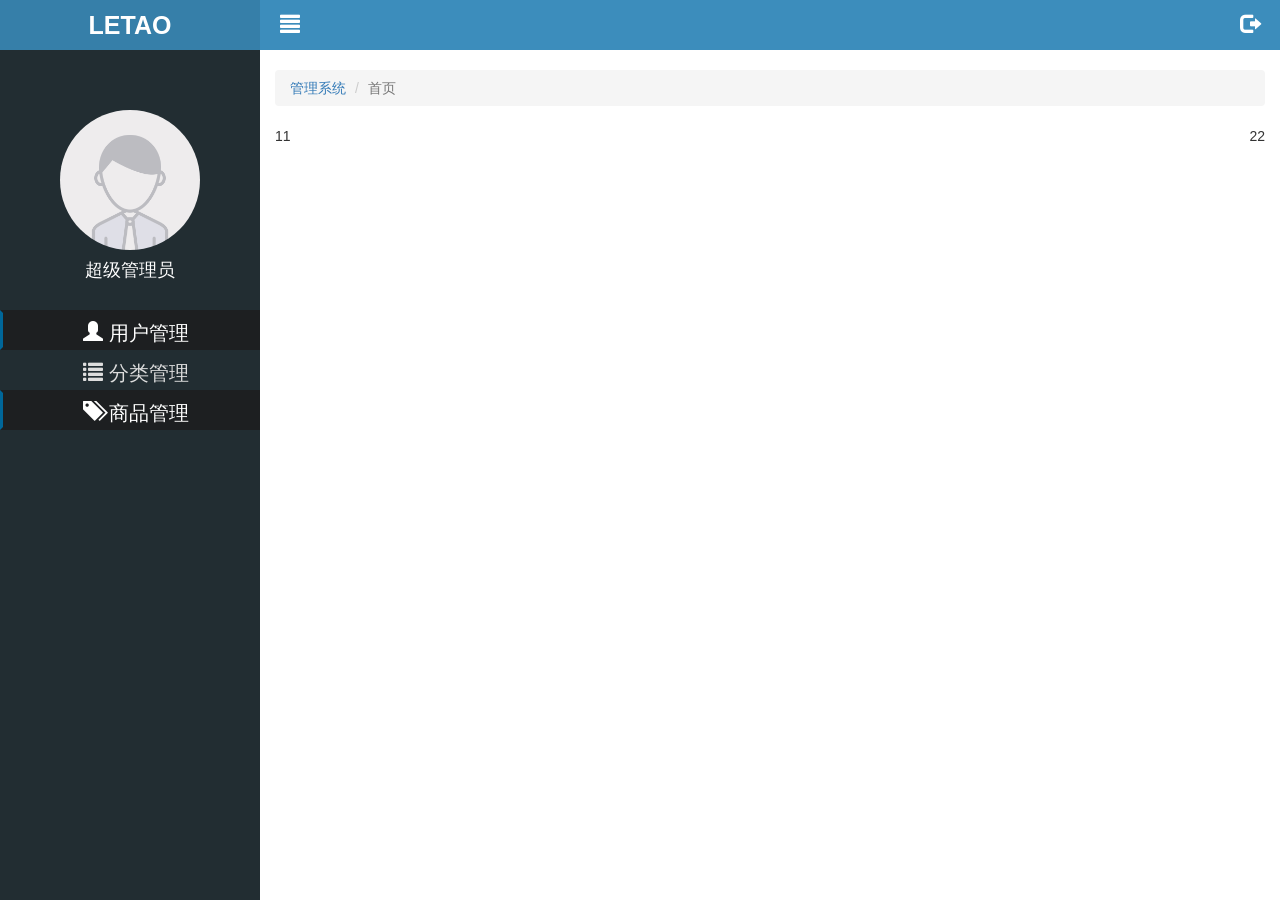
==== public/back/index.html @ 7536f72c "登录和首页" ====
<!DOCTYPE html>
<html lang="en">

<head>
    <meta charset="UTF-8">
    <meta name="viewport" content="width=device-width, initial-scale=1.0">
    <meta http-equiv="X-UA-Compatible" content="ie=edge">
    <title>乐淘管理系统-首页</title>
    <link rel="stylesheet" href="./lib/bootstrap/css/bootstrap.min.css">
    <link rel="stylesheet" href="./lib/nprogress/nprogress.css">
    <link rel="stylesheet" href="./lib/bootstrap-validator/css/bootstrapValidator.min.css">
    <link rel="stylesheet" href="./css/common.css">
</head>

<body>

    <!-- 左边 -->
    <div class="lt-left ">
        <!-- 标题 -->
        <div class="lt-title">
            <a href="./index.html"> LETAO</a>
        </div>
        <!-- 用户头像 -->
        <div class="lt-user-avatar">
            <img src="./images/default.png" alt="">
            <p>超级管理员</p>
        </div>
        <!-- 导航栏 -->
        <div class="lt-left-nav">
            <ul>
                <li>
                    <a href="user.html" class="now">
                    <i class="glyphicon glyphicon-user"></i>
                    用户管理
                </a>
                </li>
                <li>
                    <a href="javascript:;">
                    <i class="glyphicon glyphicon-list"></i>
                    分类管理
                </a>
                    <div class="nav-child" style=" display: none ;">
                        <a href="./first.html" class="now">一级分类</a>
                        <a href="./second.html" class="now">二级分类</a>
                    </div>
                </li>
                <li>
                    <a href="product.html" class="now">
                    <i class="glyphicon glyphicon-tags"></i>
                    商品管理
                </a>
                </li>
            </ul>
        </div>
    </div>
    
    <div class="lt-mian ">
        <!-- 顶部通栏 -->
        <div class="lt-top">
            <a href="javascript:;" class="pull-left btn-left">
                 <i class="glyphicon glyphicon-align-justify" ></i>
            </a>
            <a href="javascript:;" class="pull-right btn-out">
                 <i class="glyphicon glyphicon-log-out"></i>
             </a>
        </div> 
        <!-- 主体 -->
        <div class="container-fluid">
            <!--面包屑导航-->
            <ol class="breadcrumb">
                <li><a href="#">管理系统</a></li>
                <li class="active">首页</li>
            </ol>
            <!--内容区域-->
            <div class="lt-content">
                <div class="pic_left pull-left">11</div>
                <div class="pic_right pull-right">22</div>
            </div>
        </div>



    </div>



    <!-- 退出框 -->
    <div class="modal fade" tabindex="-1" id="outuser">
        <div class="modal-dialog">
            <div class="modal-content">
                <div class="modal-header">
                    <button type="button" class="close" data-dismiss="modal"><span aria-hidden="true">&times;</span></button>
                    <h4 class="modal-title">温馨提示</h4>
                </div>
                <div class="modal-body">
                    <p>您确定要退出后台管理系统吗?</p>
                </div>
                <div class="modal-footer">
                    <button type="button" class="btn btn-default" data-dismiss="modal">取消</button>
                    <button type="button" class="btn btn-primary">确定</button>
                </div>
            </div>
        </div>
    </div>

    <script src="./lib/jquery/jquery.min.js"></script>
    <script src="./lib/bootstrap/js/bootstrap.min.js"></script>
    <script src="./lib/bootstrap-validator/js/bootstrapValidator.min.js"></script>
    <script src="./lib/nprogress/nprogress.js"></script>
    <script src="./js/common.js"></script>
    <script src="./js/index.js"></script>
</body>

</html>
---- public/back/lib/bootstrap-validator/css/bootstrapValidator.min.css ----
/*!
 * BootstrapValidator (http://bootstrapvalidator.com)
 * The best jQuery plugin to validate form fields. Designed to use with Bootstrap 3
 *
 * @version     v0.5.1, built on 2014-08-22 4:55:09 PM
 * @author      https://twitter.com/nghuuphuoc
 * @copyright   (c) 2013 - 2014 Nguyen Huu Phuoc
 * @license     MIT
 */

.bv-form .help-block{margin-bottom:0}.bv-form .tooltip-inner{text-align:left}.nav-tabs li.bv-tab-success>a{color:#3c763d}.nav-tabs li.bv-tab-error>a{color:#a94442}
---- public/back/css/common.css ----
@charset "UTF-8";
html,
body {
    height: 100%;
}

* {
    margin: 0;
    padding: 0;
    list-style: none;
}

a {
    text-decoration: none;
}

a:link,
a:visited,
a:hover,
a:active {
    text-decoration: none;
}
/* logoin */
.body-bg {
    background-color:#222d32 ;
}
.container{
    margin-top: 150px;
}
/* index */
.lt-left{
    background-color: #222d32;
    width: 260px;
    height: 100%;
    position: absolute;
    left: 0;
    transition: all 1s ;
}
.lt-left.now{
     left: -260px;
}
.lt-left .lt-title a{
    display: block;
    height: 50px;
    width: 260px;
    background-color: #367fa9;
    line-height: 50px;
    text-align: center;
    color: #fff;
    font-weight: 700;
    font-size: 25px;
}
.lt-left .lt-user-avatar{
    width: 260px;
    height: 240px;
    padding: 60px 60px;;
}
.lt-left .lt-user-avatar img{
    width: 140px;
    height: 140px;
    border-radius: 50%; 
}
.lt-left .lt-user-avatar p{
    text-align: center;
    font-size: 18px;
    line-height: 40px;
    color: #fff;
}
.lt-left .lt-left-nav{
    margin-top: 20px;
}
.lt-left .lt-left-nav a.now {
    border-left-color: #069;
    background-color: #1d1f21;
    color: #fff;
     
} 
.lt-left .lt-left-nav ul li a {
    font-size: 20px;
    display: block;
    height: 40px;
    line-height: 40px;
    color: #ddd;
    padding-left: 80px; 
    border: 3px solid transparent;
}

.lt-left .lt-left-nav ul li .nav-child a{
   padding-left: 105px; 
   
} 

.lt-mian{
    height: 100%;
    padding-left: 260px;
    transition: all 1s ;
}
.lt-mian.now{
    padding-left: 0; 
}
.lt-mian .lt-top {
    height: 50px; 
    background-color: #3c8dbc; 
    padding: 0 20px;
    margin-bottom: 20px;
}
.lt-mian .lt-top a{
    color: #fff;
    font-size: 20px;
    line-height: 50px;
}
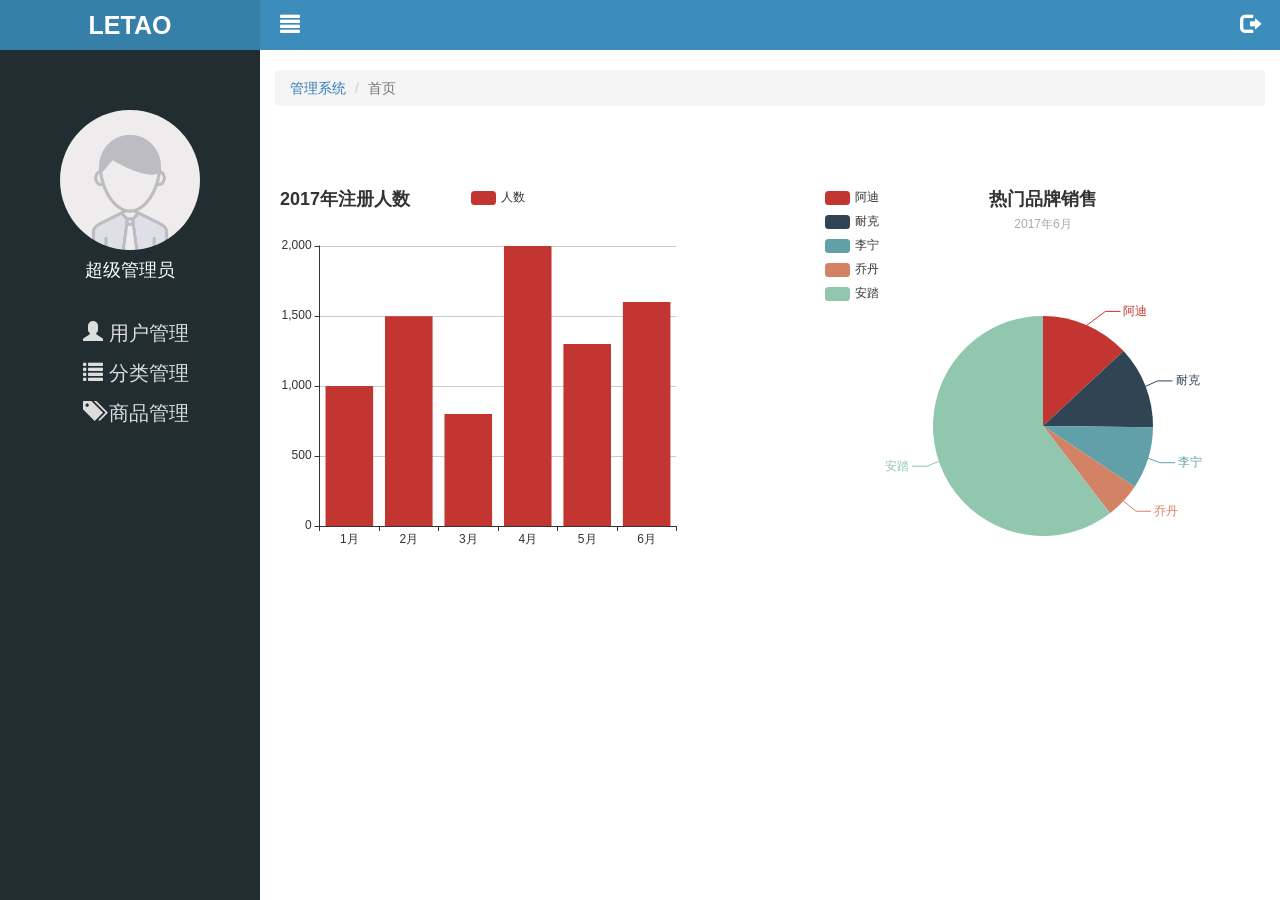
==== commit 4f94b0d1: "主页完成" ====
--- a/public/back/index.html
+++ b/public/back/index.html
@@ -7,8 +7,8 @@
     <meta http-equiv="X-UA-Compatible" content="ie=edge">
     <title>乐淘管理系统-首页</title>
     <link rel="stylesheet" href="./lib/bootstrap/css/bootstrap.min.css">
+    <link rel="stylesheet" href="./lib/bootstrap-validator/css/bootstrapValidator.min.css">
     <link rel="stylesheet" href="./lib/nprogress/nprogress.css">
-    <link rel="stylesheet" href="./lib/bootstrap-validator/css/bootstrapValidator.min.css">
     <link rel="stylesheet" href="./css/common.css">
 </head>
 
@@ -29,23 +29,23 @@
         <div class="lt-left-nav">
             <ul>
                 <li>
-                    <a href="user.html" class="now">
-                    <i class="glyphicon glyphicon-user"></i>
+                    <a href="user.html">
+                        <i class="glyphicon glyphicon-user"></i>
                     用户管理
-                </a>
+                        </a>
                 </li>
                 <li>
                     <a href="javascript:;">
-                    <i class="glyphicon glyphicon-list"></i>
-                    分类管理
-                </a>
+                         <i class="glyphicon glyphicon-list"></i>
+                         分类管理
+                     </a>
                     <div class="nav-child" style=" display: none ;">
-                        <a href="./first.html" class="now">一级分类</a>
-                        <a href="./second.html" class="now">二级分类</a>
+                        <a href="./first.html">一级分类</a>
+                        <a href="./second.html">二级分类</a>
                     </div>
                 </li>
                 <li>
-                    <a href="product.html" class="now">
+                    <a href="product.html">
                     <i class="glyphicon glyphicon-tags"></i>
                     商品管理
                 </a>
@@ -53,7 +53,7 @@
             </ul>
         </div>
     </div>
-    
+
     <div class="lt-mian ">
         <!-- 顶部通栏 -->
         <div class="lt-top">
@@ -63,7 +63,7 @@
             <a href="javascript:;" class="pull-right btn-out">
                  <i class="glyphicon glyphicon-log-out"></i>
              </a>
-        </div> 
+        </div>
         <!-- 主体 -->
         <div class="container-fluid">
             <!--面包屑导航-->
@@ -77,12 +77,7 @@
                 <div class="pic_right pull-right">22</div>
             </div>
         </div>
-
-
-
     </div>
-
-
 
     <!-- 退出框 -->
     <div class="modal fade" tabindex="-1" id="outuser">
@@ -97,7 +92,7 @@
                 </div>
                 <div class="modal-footer">
                     <button type="button" class="btn btn-default" data-dismiss="modal">取消</button>
-                    <button type="button" class="btn btn-primary">确定</button>
+                    <button type="button" class="btn btn-primary btn_confirm">确定</button>
                 </div>
             </div>
         </div>
@@ -107,6 +102,7 @@
     <script src="./lib/bootstrap/js/bootstrap.min.js"></script>
     <script src="./lib/bootstrap-validator/js/bootstrapValidator.min.js"></script>
     <script src="./lib/nprogress/nprogress.js"></script>
+    <script src="./lib/echarts/echarts.min.js"></script>
     <script src="./js/common.js"></script>
     <script src="./js/index.js"></script>
 </body>
--- a/public/back/css/common.css
+++ b/public/back/css/common.css
@@ -107,5 +107,13 @@
 .lt-mian .lt-top a{
     color: #fff;
     font-size: 20px;
-    line-height: 50px;
+    line-height: 50px; 
+}
+.lt-content {
+    margin-top: 80px;
+}
+.pic_left,
+.pic_right {
+  width: 45%;
+  height: 400px;
 }
